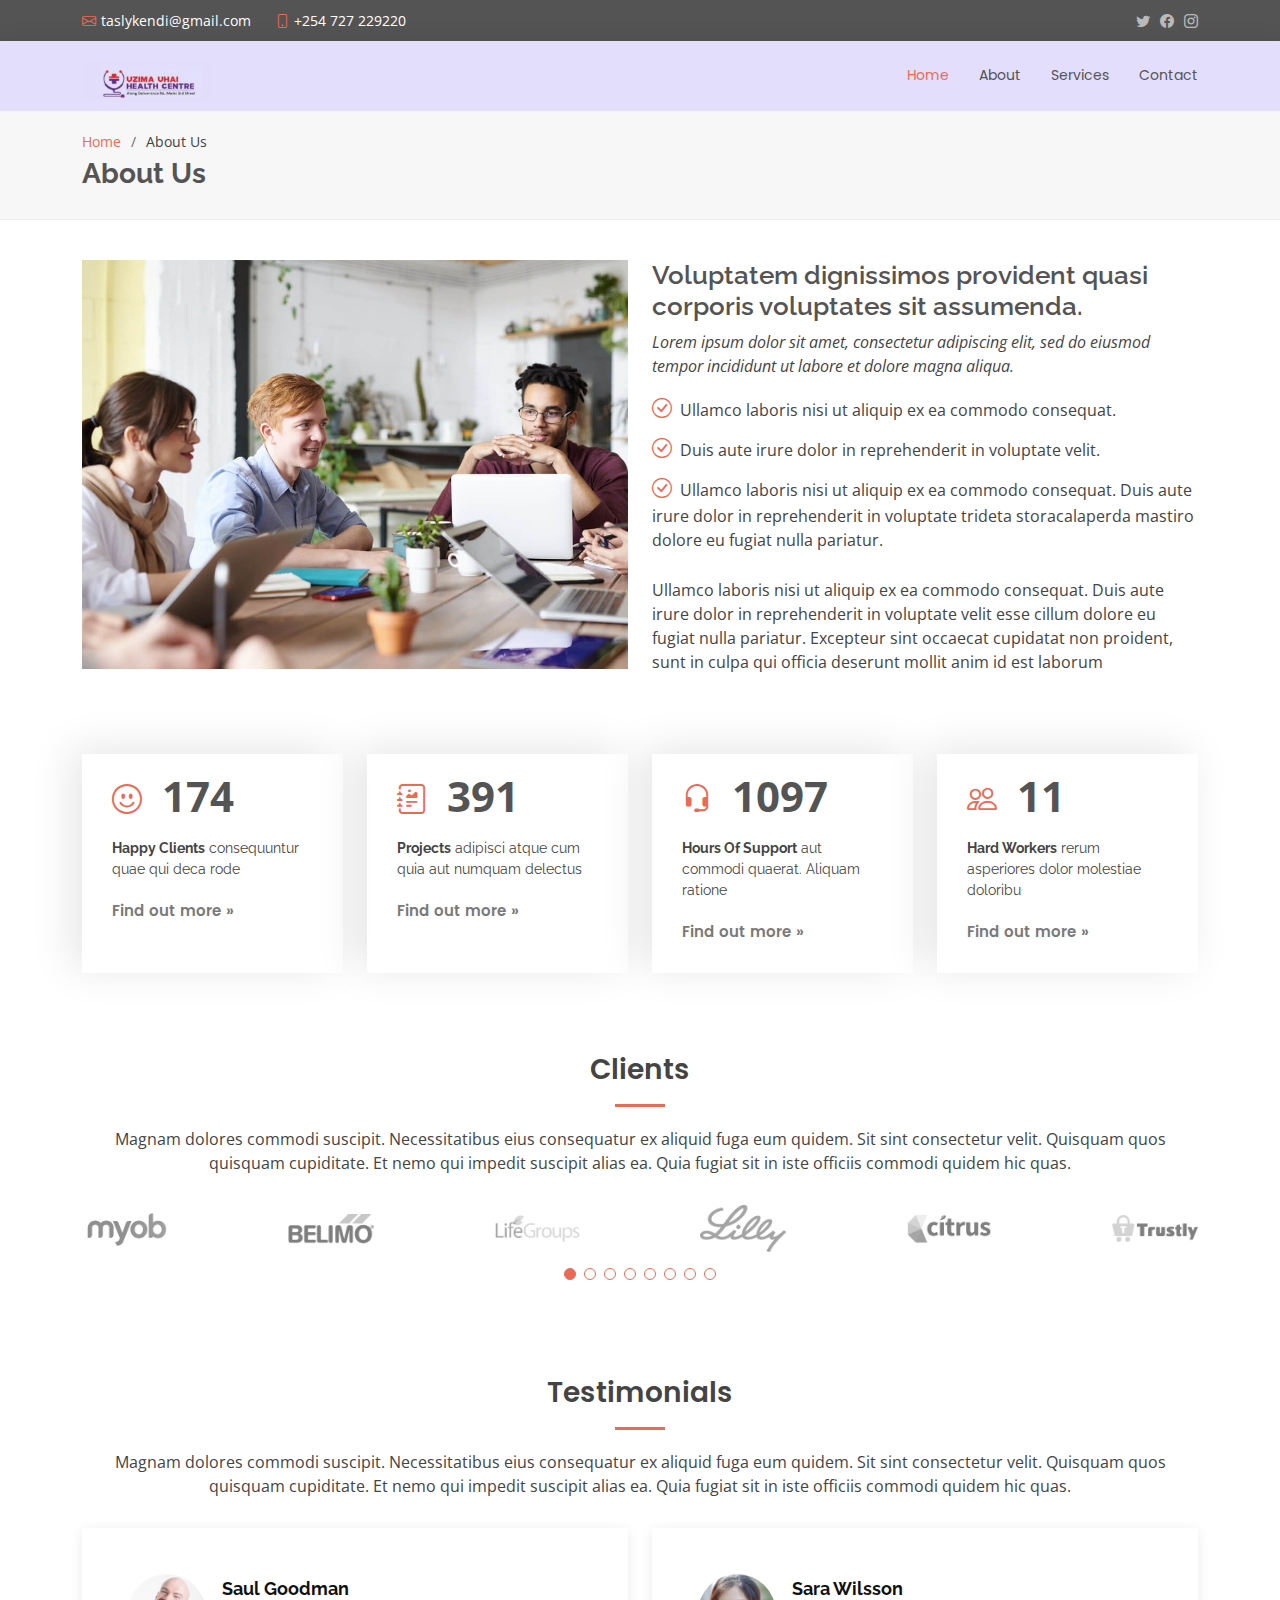
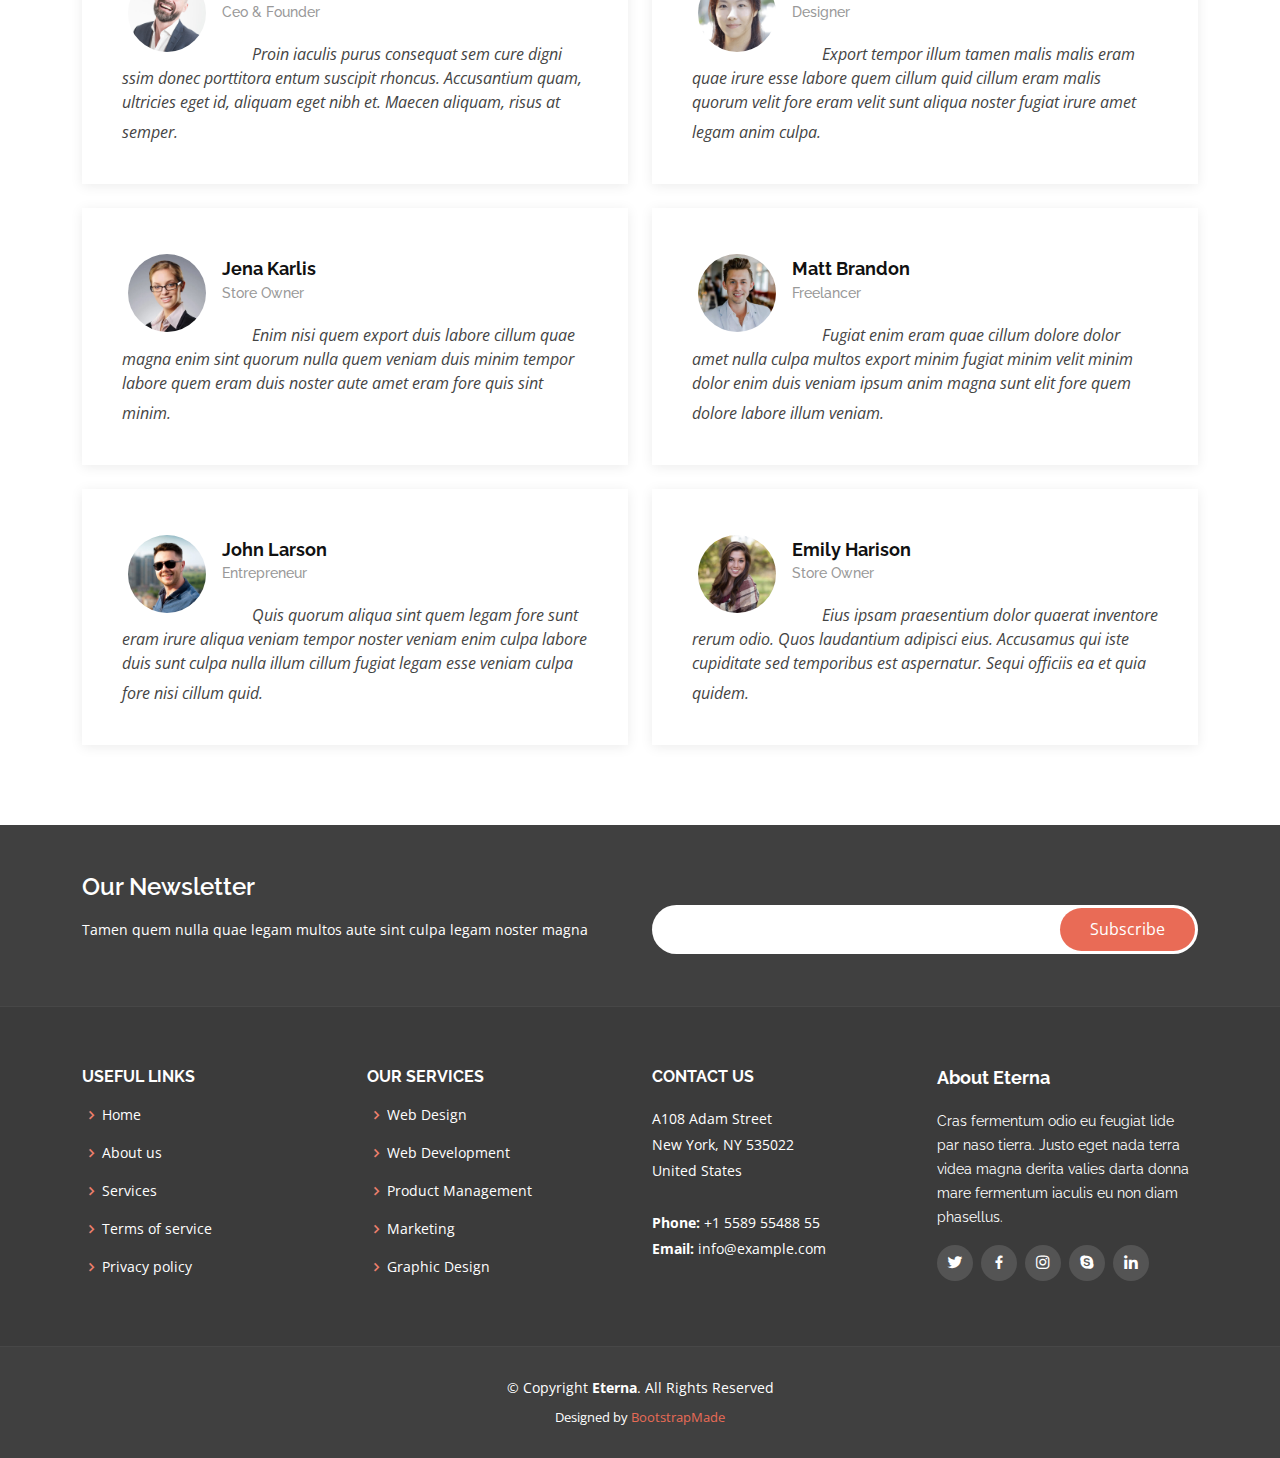
==== about.html @ c2552d01 "intial commit" ====
<!DOCTYPE html>
<html lang="en">

<head>
  <meta charset="utf-8">
  <meta content="width=device-width, initial-scale=1.0" name="viewport">

  <title>About - Uzima Uhai Heath center</title>
  <meta content="" name="description">
  <meta content="" name="keywords">

  <!-- Favicons -->
  <link href="assets/img/favicon.png" rel="icon">
  <link href="assets/img/apple-touch-icon.png" rel="apple-touch-icon">

  <!-- Google Fonts -->
  <link href="https://fonts.googleapis.com/css?family=Open+Sans:300,300i,400,400i,600,600i,700,700i|Raleway:300,300i,400,400i,500,500i,600,600i,700,700i|Poppins:300,300i,400,400i,500,500i,600,600i,700,700i" rel="stylesheet">

  <!-- Vendor CSS Files -->
  <link href="assets/vendor/animate.css/animate.min.css" rel="stylesheet">
  <link href="assets/vendor/bootstrap/css/bootstrap.min.css" rel="stylesheet">
  <link href="assets/vendor/bootstrap-icons/bootstrap-icons.css" rel="stylesheet">
  <link href="assets/vendor/boxicons/css/boxicons.min.css" rel="stylesheet">
  <link href="assets/vendor/glightbox/css/glightbox.min.css" rel="stylesheet">
  <link href="assets/vendor/swiper/swiper-bundle.min.css" rel="stylesheet">

  <!-- Template Main CSS File -->
  <link href="assets/css/style.css" rel="stylesheet">

</head>

<body>

  <!-- ======= Top Bar ======= -->
  <section id="topbar" class="d-flex align-items-center">
    <div class="container d-flex justify-content-center justify-content-md-between">
      <div class="contact-info d-flex align-items-center">
        <i class="bi bi-envelope d-flex align-items-center"><a href="mailto:contact@example.com">taslykendi@gmail.com</a></i>
        <i class="bi bi-phone d-flex align-items-center ms-4"><span>+254 727 229220</span></i>
      </div>
      <div class="social-links d-none d-md-flex align-items-center">
        <a href="#" class="twitter"><i class="bi bi-twitter"></i></a>
        <a href="#" class="facebook"><i class="bi bi-facebook"></i></a>
        <a href="#" class="instagram"><i class="bi bi-instagram"></i></a>
      </div>
    </div>
  </section>
 <!-- ======= Header ======= -->
 <header id="header" class="d-flex align-items-center">
  <div class="container d-flex justify-content-between align-items-center">

    <div class="logo">
      <h1><a href="index.html"></a></h1>
      <!-- Uncomment below if you prefer to use an image logo -->
      <a href="index.html"><img src="assets/img/logo.jpeg" alt="" class="img-fluid"></a>
    </div>

    <nav id="navbar" class="navbar">
      <ul>
        <li><a class="active" href="index.html">Home</a></li>
        <li><a href="about.html">About</a></li>
        <li><a href="services.html">Services</a></li>
        <li><a href="contact.html">Contact</a></li>
      </ul>
      <i class="bi bi-list mobile-nav-toggle"></i>
    </nav><!-- .navbar -->

  </div>
</header><!-- End Header -->


  <main id="main">

    <!-- ======= Breadcrumbs ======= -->
    <section id="breadcrumbs" class="breadcrumbs">
      <div class="container">

        <ol>
          <li><a href="index.html">Home</a></li>
          <li>About Us</li>
        </ol>
        <h2>About Us</h2>

      </div>
    </section><!-- End Breadcrumbs -->

    <!-- ======= About Section ======= -->
    <section id="about" class="about">
      <div class="container">

        <div class="row">
          <div class="col-lg-6">
            <img src="assets/img/about.jpg" class="img-fluid" alt="">
          </div>
          <div class="col-lg-6 pt-4 pt-lg-0 content">
            <h3>Voluptatem dignissimos provident quasi corporis voluptates sit assumenda.</h3>
            <p class="fst-italic">
              Lorem ipsum dolor sit amet, consectetur adipiscing elit, sed do eiusmod tempor incididunt ut labore et dolore
              magna aliqua.
            </p>
            <ul>
              <li><i class="bi bi-check-circle"></i> Ullamco laboris nisi ut aliquip ex ea commodo consequat.</li>
              <li><i class="bi bi-check-circle"></i> Duis aute irure dolor in reprehenderit in voluptate velit.</li>
              <li><i class="bi bi-check-circle"></i> Ullamco laboris nisi ut aliquip ex ea commodo consequat. Duis aute irure dolor in reprehenderit in voluptate trideta storacalaperda mastiro dolore eu fugiat nulla pariatur.</li>
            </ul>
            <p>
              Ullamco laboris nisi ut aliquip ex ea commodo consequat. Duis aute irure dolor in reprehenderit in voluptate
              velit esse cillum dolore eu fugiat nulla pariatur. Excepteur sint occaecat cupidatat non proident, sunt in
              culpa qui officia deserunt mollit anim id est laborum
            </p>
          </div>
        </div>

      </div>
    </section><!-- End About Section -->

    <!-- ======= Counts Section ======= -->
    <section id="counts" class="counts">
      <div class="container">

        <div class="row no-gutters">

          <div class="col-lg-3 col-md-6 d-md-flex align-items-md-stretch">
            <div class="count-box">
              <i class="bi bi-emoji-smile"></i>
              <span data-purecounter-start="0" data-purecounter-end="232" data-purecounter-duration="1" class="purecounter"></span>
              <p><strong>Happy Clients</strong> consequuntur quae qui deca rode</p>
              <a href="#">Find out more &raquo;</a>
            </div>
          </div>

          <div class="col-lg-3 col-md-6 d-md-flex align-items-md-stretch">
            <div class="count-box">
              <i class="bi bi-journal-richtext"></i>
              <span data-purecounter-start="0" data-purecounter-end="521" data-purecounter-duration="1" class="purecounter"></span>
              <p><strong>Projects</strong> adipisci atque cum quia aut numquam delectus</p>
              <a href="#">Find out more &raquo;</a>
            </div>
          </div>

          <div class="col-lg-3 col-md-6 d-md-flex align-items-md-stretch">
            <div class="count-box">
              <i class="bi bi-headset"></i>
              <span data-purecounter-start="0" data-purecounter-end="1463" data-purecounter-duration="1" class="purecounter"></span>
              <p><strong>Hours Of Support</strong> aut commodi quaerat. Aliquam ratione</p>
              <a href="#">Find out more &raquo;</a>
            </div>
          </div>

          <div class="col-lg-3 col-md-6 d-md-flex align-items-md-stretch">
            <div class="count-box">
              <i class="bi bi-people"></i>
              <span data-purecounter-start="0" data-purecounter-end="15" data-purecounter-duration="1" class="purecounter"></span>
              <p><strong>Hard Workers</strong> rerum asperiores dolor molestiae doloribu</p>
              <a href="#">Find out more &raquo;</a>
            </div>
          </div>

        </div>

      </div>
    </section><!-- End Counts Section -->

    <!-- ======= Clients Section ======= -->
    <section id="clients" class="clients">
      <div class="container">

        <div class="section-title">
          <h2>Clients</h2>
          <p>Magnam dolores commodi suscipit. Necessitatibus eius consequatur ex aliquid fuga eum quidem. Sit sint consectetur velit. Quisquam quos quisquam cupiditate. Et nemo qui impedit suscipit alias ea. Quia fugiat sit in iste officiis commodi quidem hic quas.</p>
        </div>

        <div class="clients-slider swiper">
          <div class="swiper-wrapper align-items-center">
            <div class="swiper-slide"><img src="assets/img/clients/client-1.png" class="img-fluid" alt=""></div>
            <div class="swiper-slide"><img src="assets/img/clients/client-2.png" class="img-fluid" alt=""></div>
            <div class="swiper-slide"><img src="assets/img/clients/client-3.png" class="img-fluid" alt=""></div>
            <div class="swiper-slide"><img src="assets/img/clients/client-4.png" class="img-fluid" alt=""></div>
            <div class="swiper-slide"><img src="assets/img/clients/client-5.png" class="img-fluid" alt=""></div>
            <div class="swiper-slide"><img src="assets/img/clients/client-6.png" class="img-fluid" alt=""></div>
            <div class="swiper-slide"><img src="assets/img/clients/client-7.png" class="img-fluid" alt=""></div>
            <div class="swiper-slide"><img src="assets/img/clients/client-8.png" class="img-fluid" alt=""></div>
          </div>
          <div class="swiper-pagination"></div>
        </div>

      </div>
    </section><!-- End Clients Section -->

    <!-- ======= Testimonials Section ======= -->
    <section id="testimonials" class="testimonials">
      <div class="container">

        <div class="section-title">
          <h2>Testimonials</h2>
          <p>Magnam dolores commodi suscipit. Necessitatibus eius consequatur ex aliquid fuga eum quidem. Sit sint consectetur velit. Quisquam quos quisquam cupiditate. Et nemo qui impedit suscipit alias ea. Quia fugiat sit in iste officiis commodi quidem hic quas.</p>
        </div>

        <div class="row">

          <div class="col-lg-6">
            <div class="testimonial-item">
              <img src="assets/img/testimonials/testimonials-1.jpg" class="testimonial-img" alt="">
              <h3>Saul Goodman</h3>
              <h4>Ceo &amp; Founder</h4>
              <p>
                <i class="bx bxs-quote-alt-left quote-icon-left"></i>
                Proin iaculis purus consequat sem cure digni ssim donec porttitora entum suscipit rhoncus. Accusantium quam, ultricies eget id, aliquam eget nibh et. Maecen aliquam, risus at semper.
                <i class="bx bxs-quote-alt-right quote-icon-right"></i>
              </p>
            </div>
          </div>

          <div class="col-lg-6">
            <div class="testimonial-item mt-4 mt-lg-0">
              <img src="assets/img/testimonials/testimonials-2.jpg" class="testimonial-img" alt="">
              <h3>Sara Wilsson</h3>
              <h4>Designer</h4>
              <p>
                <i class="bx bxs-quote-alt-left quote-icon-left"></i>
                Export tempor illum tamen malis malis eram quae irure esse labore quem cillum quid cillum eram malis quorum velit fore eram velit sunt aliqua noster fugiat irure amet legam anim culpa.
                <i class="bx bxs-quote-alt-right quote-icon-right"></i>
              </p>
            </div>
          </div>

          <div class="col-lg-6">
            <div class="testimonial-item mt-4">
              <img src="assets/img/testimonials/testimonials-3.jpg" class="testimonial-img" alt="">
              <h3>Jena Karlis</h3>
              <h4>Store Owner</h4>
              <p>
                <i class="bx bxs-quote-alt-left quote-icon-left"></i>
                Enim nisi quem export duis labore cillum quae magna enim sint quorum nulla quem veniam duis minim tempor labore quem eram duis noster aute amet eram fore quis sint minim.
                <i class="bx bxs-quote-alt-right quote-icon-right"></i>
              </p>
            </div>
          </div>

          <div class="col-lg-6">
            <div class="testimonial-item mt-4">
              <img src="assets/img/testimonials/testimonials-4.jpg" class="testimonial-img" alt="">
              <h3>Matt Brandon</h3>
              <h4>Freelancer</h4>
              <p>
                <i class="bx bxs-quote-alt-left quote-icon-left"></i>
                Fugiat enim eram quae cillum dolore dolor amet nulla culpa multos export minim fugiat minim velit minim dolor enim duis veniam ipsum anim magna sunt elit fore quem dolore labore illum veniam.
                <i class="bx bxs-quote-alt-right quote-icon-right"></i>
              </p>
            </div>
          </div>

          <div class="col-lg-6">
            <div class="testimonial-item mt-4">
              <img src="assets/img/testimonials/testimonials-5.jpg" class="testimonial-img" alt="">
              <h3>John Larson</h3>
              <h4>Entrepreneur</h4>
              <p>
                <i class="bx bxs-quote-alt-left quote-icon-left"></i>
                Quis quorum aliqua sint quem legam fore sunt eram irure aliqua veniam tempor noster veniam enim culpa labore duis sunt culpa nulla illum cillum fugiat legam esse veniam culpa fore nisi cillum quid.
                <i class="bx bxs-quote-alt-right quote-icon-right"></i>
              </p>
            </div>
          </div>

          <div class="col-lg-6">
            <div class="testimonial-item mt-4">
              <img src="assets/img/testimonials/testimonials-6.jpg" class="testimonial-img" alt="">
              <h3>Emily Harison</h3>
              <h4>Store Owner</h4>
              <p>
                <i class="bx bxs-quote-alt-left quote-icon-left"></i>
                Eius ipsam praesentium dolor quaerat inventore rerum odio. Quos laudantium adipisci eius. Accusamus qui iste cupiditate sed temporibus est aspernatur. Sequi officiis ea et quia quidem.
                <i class="bx bxs-quote-alt-right quote-icon-right"></i>
              </p>
            </div>
          </div>

        </div>

      </div>
    </section><!-- End Testimonials Section -->

  </main><!-- End #main -->

  <!-- ======= Footer ======= -->
  <footer id="footer">

    <div class="footer-newsletter">
      <div class="container">
        <div class="row">
          <div class="col-lg-6">
            <h4>Our Newsletter</h4>
            <p>Tamen quem nulla quae legam multos aute sint culpa legam noster magna</p>
          </div>
          <div class="col-lg-6">
            <form action="" method="post">
              <input type="email" name="email"><input type="submit" value="Subscribe">
            </form>
          </div>
        </div>
      </div>
    </div>

    <div class="footer-top">
      <div class="container">
        <div class="row">

          <div class="col-lg-3 col-md-6 footer-links">
            <h4>Useful Links</h4>
            <ul>
              <li><i class="bx bx-chevron-right"></i> <a href="#">Home</a></li>
              <li><i class="bx bx-chevron-right"></i> <a href="#">About us</a></li>
              <li><i class="bx bx-chevron-right"></i> <a href="#">Services</a></li>
              <li><i class="bx bx-chevron-right"></i> <a href="#">Terms of service</a></li>
              <li><i class="bx bx-chevron-right"></i> <a href="#">Privacy policy</a></li>
            </ul>
          </div>

          <div class="col-lg-3 col-md-6 footer-links">
            <h4>Our Services</h4>
            <ul>
              <li><i class="bx bx-chevron-right"></i> <a href="#">Web Design</a></li>
              <li><i class="bx bx-chevron-right"></i> <a href="#">Web Development</a></li>
              <li><i class="bx bx-chevron-right"></i> <a href="#">Product Management</a></li>
              <li><i class="bx bx-chevron-right"></i> <a href="#">Marketing</a></li>
              <li><i class="bx bx-chevron-right"></i> <a href="#">Graphic Design</a></li>
            </ul>
          </div>

          <div class="col-lg-3 col-md-6 footer-contact">
            <h4>Contact Us</h4>
            <p>
              A108 Adam Street <br>
              New York, NY 535022<br>
              United States <br><br>
              <strong>Phone:</strong> +1 5589 55488 55<br>
              <strong>Email:</strong> info@example.com<br>
            </p>

          </div>

          <div class="col-lg-3 col-md-6 footer-info">
            <h3>About Eterna</h3>
            <p>Cras fermentum odio eu feugiat lide par naso tierra. Justo eget nada terra videa magna derita valies darta donna mare fermentum iaculis eu non diam phasellus.</p>
            <div class="social-links mt-3">
              <a href="#" class="twitter"><i class="bx bxl-twitter"></i></a>
              <a href="#" class="facebook"><i class="bx bxl-facebook"></i></a>
              <a href="#" class="instagram"><i class="bx bxl-instagram"></i></a>
              <a href="#" class="google-plus"><i class="bx bxl-skype"></i></a>
              <a href="#" class="linkedin"><i class="bx bxl-linkedin"></i></a>
            </div>
          </div>

        </div>
      </div>
    </div>

    <div class="container">
      <div class="copyright">
        &copy; Copyright <strong><span>Eterna</span></strong>. All Rights Reserved
      </div>
      <div class="credits">
        <!-- All the links in the footer should remain intact. -->
        <!-- You can delete the links only if you purchased the pro version. -->
        <!-- Licensing information: https://bootstrapmade.com/license/ -->
        <!-- Purchase the pro version with working PHP/AJAX contact form: https://bootstrapmade.com/eterna-free-multipurpose-bootstrap-template/ -->
        Designed by <a href="https://bootstrapmade.com/">BootstrapMade</a>
      </div>
    </div>
  </footer><!-- End Footer -->

  <a href="#" class="back-to-top d-flex align-items-center justify-content-center"><i class="bi bi-arrow-up-short"></i></a>

  <!-- Vendor JS Files -->
  <script src="assets/vendor/purecounter/purecounter_vanilla.js"></script>
  <script src="assets/vendor/bootstrap/js/bootstrap.bundle.min.js"></script>
  <script src="assets/vendor/glightbox/js/glightbox.min.js"></script>
  <script src="assets/vendor/isotope-layout/isotope.pkgd.min.js"></script>
  <script src="assets/vendor/swiper/swiper-bundle.min.js"></script>
  <script src="assets/vendor/waypoints/noframework.waypoints.js"></script>
  <script src="assets/vendor/php-email-form/validate.js"></script>

  <!-- Template Main JS File -->
  <script src="assets/js/main.js"></script>

</body>

</html>
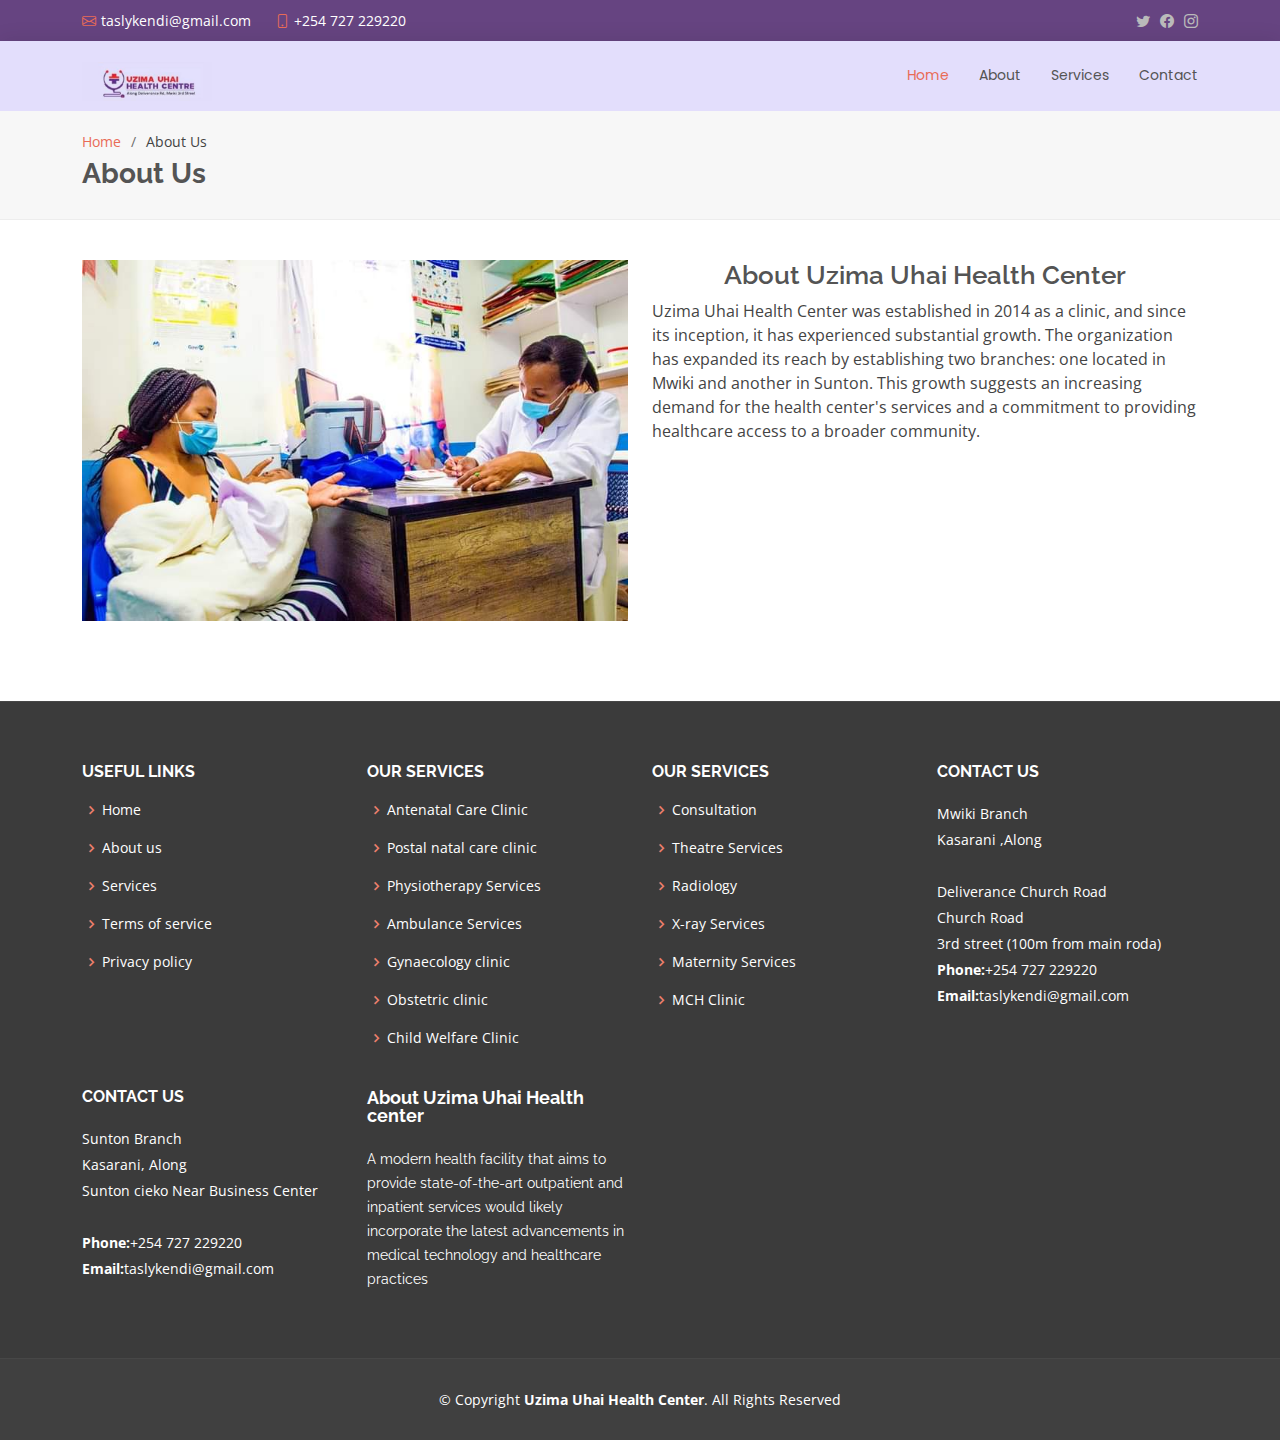
==== commit 7d4025ea: "updated" ====
--- a/about.html
+++ b/about.html
@@ -10,7 +10,7 @@
   <meta content="" name="keywords">
 
   <!-- Favicons -->
-  <link href="assets/img/favicon.png" rel="icon">
+  <link href="assets/img/favicon.ico" rel="icon">
   <link href="assets/img/apple-touch-icon.png" rel="apple-touch-icon">
 
   <!-- Google Fonts -->
@@ -90,24 +90,14 @@
 
         <div class="row">
           <div class="col-lg-6">
-            <img src="assets/img/about.jpg" class="img-fluid" alt="">
+            <img src="assets/img/about.jpeg" class="img-fluid" alt="">
           </div>
           <div class="col-lg-6 pt-4 pt-lg-0 content">
-            <h3>Voluptatem dignissimos provident quasi corporis voluptates sit assumenda.</h3>
-            <p class="fst-italic">
-              Lorem ipsum dolor sit amet, consectetur adipiscing elit, sed do eiusmod tempor incididunt ut labore et dolore
-              magna aliqua.
-            </p>
-            <ul>
-              <li><i class="bi bi-check-circle"></i> Ullamco laboris nisi ut aliquip ex ea commodo consequat.</li>
-              <li><i class="bi bi-check-circle"></i> Duis aute irure dolor in reprehenderit in voluptate velit.</li>
-              <li><i class="bi bi-check-circle"></i> Ullamco laboris nisi ut aliquip ex ea commodo consequat. Duis aute irure dolor in reprehenderit in voluptate trideta storacalaperda mastiro dolore eu fugiat nulla pariatur.</li>
-            </ul>
+            <h3 style="text-align: center;">About Uzima Uhai Health Center</h3>
             <p>
-              Ullamco laboris nisi ut aliquip ex ea commodo consequat. Duis aute irure dolor in reprehenderit in voluptate
-              velit esse cillum dolore eu fugiat nulla pariatur. Excepteur sint occaecat cupidatat non proident, sunt in
-              culpa qui officia deserunt mollit anim id est laborum
-            </p>
+              Uzima Uhai Health Center was established in 2014 as a clinic, and since its inception, it has experienced substantial growth. The organization has expanded its reach by establishing two branches: one located in Mwiki and another in Sunton. This growth suggests an increasing demand for the health center's services and a commitment to providing healthcare access to a broader community.
+            </p>
+
           </div>
         </div>
 
@@ -115,7 +105,7 @@
     </section><!-- End About Section -->
 
     <!-- ======= Counts Section ======= -->
-    <section id="counts" class="counts">
+    <!-- <section id="counts" class="counts">
       <div class="container">
 
         <div class="row no-gutters">
@@ -159,149 +149,15 @@
         </div>
 
       </div>
-    </section><!-- End Counts Section -->
-
-    <!-- ======= Clients Section ======= -->
-    <section id="clients" class="clients">
-      <div class="container">
-
-        <div class="section-title">
-          <h2>Clients</h2>
-          <p>Magnam dolores commodi suscipit. Necessitatibus eius consequatur ex aliquid fuga eum quidem. Sit sint consectetur velit. Quisquam quos quisquam cupiditate. Et nemo qui impedit suscipit alias ea. Quia fugiat sit in iste officiis commodi quidem hic quas.</p>
-        </div>
-
-        <div class="clients-slider swiper">
-          <div class="swiper-wrapper align-items-center">
-            <div class="swiper-slide"><img src="assets/img/clients/client-1.png" class="img-fluid" alt=""></div>
-            <div class="swiper-slide"><img src="assets/img/clients/client-2.png" class="img-fluid" alt=""></div>
-            <div class="swiper-slide"><img src="assets/img/clients/client-3.png" class="img-fluid" alt=""></div>
-            <div class="swiper-slide"><img src="assets/img/clients/client-4.png" class="img-fluid" alt=""></div>
-            <div class="swiper-slide"><img src="assets/img/clients/client-5.png" class="img-fluid" alt=""></div>
-            <div class="swiper-slide"><img src="assets/img/clients/client-6.png" class="img-fluid" alt=""></div>
-            <div class="swiper-slide"><img src="assets/img/clients/client-7.png" class="img-fluid" alt=""></div>
-            <div class="swiper-slide"><img src="assets/img/clients/client-8.png" class="img-fluid" alt=""></div>
-          </div>
-          <div class="swiper-pagination"></div>
-        </div>
-
-      </div>
-    </section><!-- End Clients Section -->
-
-    <!-- ======= Testimonials Section ======= -->
-    <section id="testimonials" class="testimonials">
-      <div class="container">
-
-        <div class="section-title">
-          <h2>Testimonials</h2>
-          <p>Magnam dolores commodi suscipit. Necessitatibus eius consequatur ex aliquid fuga eum quidem. Sit sint consectetur velit. Quisquam quos quisquam cupiditate. Et nemo qui impedit suscipit alias ea. Quia fugiat sit in iste officiis commodi quidem hic quas.</p>
-        </div>
-
-        <div class="row">
-
-          <div class="col-lg-6">
-            <div class="testimonial-item">
-              <img src="assets/img/testimonials/testimonials-1.jpg" class="testimonial-img" alt="">
-              <h3>Saul Goodman</h3>
-              <h4>Ceo &amp; Founder</h4>
-              <p>
-                <i class="bx bxs-quote-alt-left quote-icon-left"></i>
-                Proin iaculis purus consequat sem cure digni ssim donec porttitora entum suscipit rhoncus. Accusantium quam, ultricies eget id, aliquam eget nibh et. Maecen aliquam, risus at semper.
-                <i class="bx bxs-quote-alt-right quote-icon-right"></i>
-              </p>
-            </div>
-          </div>
-
-          <div class="col-lg-6">
-            <div class="testimonial-item mt-4 mt-lg-0">
-              <img src="assets/img/testimonials/testimonials-2.jpg" class="testimonial-img" alt="">
-              <h3>Sara Wilsson</h3>
-              <h4>Designer</h4>
-              <p>
-                <i class="bx bxs-quote-alt-left quote-icon-left"></i>
-                Export tempor illum tamen malis malis eram quae irure esse labore quem cillum quid cillum eram malis quorum velit fore eram velit sunt aliqua noster fugiat irure amet legam anim culpa.
-                <i class="bx bxs-quote-alt-right quote-icon-right"></i>
-              </p>
-            </div>
-          </div>
-
-          <div class="col-lg-6">
-            <div class="testimonial-item mt-4">
-              <img src="assets/img/testimonials/testimonials-3.jpg" class="testimonial-img" alt="">
-              <h3>Jena Karlis</h3>
-              <h4>Store Owner</h4>
-              <p>
-                <i class="bx bxs-quote-alt-left quote-icon-left"></i>
-                Enim nisi quem export duis labore cillum quae magna enim sint quorum nulla quem veniam duis minim tempor labore quem eram duis noster aute amet eram fore quis sint minim.
-                <i class="bx bxs-quote-alt-right quote-icon-right"></i>
-              </p>
-            </div>
-          </div>
-
-          <div class="col-lg-6">
-            <div class="testimonial-item mt-4">
-              <img src="assets/img/testimonials/testimonials-4.jpg" class="testimonial-img" alt="">
-              <h3>Matt Brandon</h3>
-              <h4>Freelancer</h4>
-              <p>
-                <i class="bx bxs-quote-alt-left quote-icon-left"></i>
-                Fugiat enim eram quae cillum dolore dolor amet nulla culpa multos export minim fugiat minim velit minim dolor enim duis veniam ipsum anim magna sunt elit fore quem dolore labore illum veniam.
-                <i class="bx bxs-quote-alt-right quote-icon-right"></i>
-              </p>
-            </div>
-          </div>
-
-          <div class="col-lg-6">
-            <div class="testimonial-item mt-4">
-              <img src="assets/img/testimonials/testimonials-5.jpg" class="testimonial-img" alt="">
-              <h3>John Larson</h3>
-              <h4>Entrepreneur</h4>
-              <p>
-                <i class="bx bxs-quote-alt-left quote-icon-left"></i>
-                Quis quorum aliqua sint quem legam fore sunt eram irure aliqua veniam tempor noster veniam enim culpa labore duis sunt culpa nulla illum cillum fugiat legam esse veniam culpa fore nisi cillum quid.
-                <i class="bx bxs-quote-alt-right quote-icon-right"></i>
-              </p>
-            </div>
-          </div>
-
-          <div class="col-lg-6">
-            <div class="testimonial-item mt-4">
-              <img src="assets/img/testimonials/testimonials-6.jpg" class="testimonial-img" alt="">
-              <h3>Emily Harison</h3>
-              <h4>Store Owner</h4>
-              <p>
-                <i class="bx bxs-quote-alt-left quote-icon-left"></i>
-                Eius ipsam praesentium dolor quaerat inventore rerum odio. Quos laudantium adipisci eius. Accusamus qui iste cupiditate sed temporibus est aspernatur. Sequi officiis ea et quia quidem.
-                <i class="bx bxs-quote-alt-right quote-icon-right"></i>
-              </p>
-            </div>
-          </div>
-
-        </div>
-
-      </div>
-    </section><!-- End Testimonials Section -->
+    </section> -->
+    <!-- End Counts Section -->
+
+  
 
   </main><!-- End #main -->
 
   <!-- ======= Footer ======= -->
   <footer id="footer">
-
-    <div class="footer-newsletter">
-      <div class="container">
-        <div class="row">
-          <div class="col-lg-6">
-            <h4>Our Newsletter</h4>
-            <p>Tamen quem nulla quae legam multos aute sint culpa legam noster magna</p>
-          </div>
-          <div class="col-lg-6">
-            <form action="" method="post">
-              <input type="email" name="email"><input type="submit" value="Subscribe">
-            </form>
-          </div>
-        </div>
-      </div>
-    </div>
-
     <div class="footer-top">
       <div class="container">
         <div class="row">
@@ -320,36 +176,57 @@
           <div class="col-lg-3 col-md-6 footer-links">
             <h4>Our Services</h4>
             <ul>
-              <li><i class="bx bx-chevron-right"></i> <a href="#">Web Design</a></li>
-              <li><i class="bx bx-chevron-right"></i> <a href="#">Web Development</a></li>
-              <li><i class="bx bx-chevron-right"></i> <a href="#">Product Management</a></li>
-              <li><i class="bx bx-chevron-right"></i> <a href="#">Marketing</a></li>
-              <li><i class="bx bx-chevron-right"></i> <a href="#">Graphic Design</a></li>
+              <li><i class="bx bx-chevron-right"></i> <a href="#">Antenatal Care Clinic</a></li>
+              <li><i class="bx bx-chevron-right"></i> <a href="#">Postal natal care clinic</a></li>
+              <li><i class="bx bx-chevron-right"></i> <a href="#">Physiotherapy Services</a></li>
+              <li><i class="bx bx-chevron-right"></i> <a href="#">Ambulance Services</a></li>
+              <li><i class="bx bx-chevron-right"></i> <a href="#">Gynaecology clinic</a></li>
+              <li><i class="bx bx-chevron-right"></i> <a href="#">Obstetric clinic</a></li>
+              <li><i class="bx bx-chevron-right"></i> <a href="#">Child Welfare Clinic</a></li>
             </ul>
-          </div>
-
+          </div><div class="col-lg-3 col-md-6 footer-links">
+            <h4>Our Services</h4>
+            <ul>
+              <li><i class="bx bx-chevron-right"></i> <a href="#">Consultation</a></li>
+              <li><i class="bx bx-chevron-right"></i> <a href="#">Theatre Services</a></li>
+              <li><i class="bx bx-chevron-right"></i> <a href="#">Radiology</a></li>
+              <li><i class="bx bx-chevron-right"></i> <a href="#">X-ray Services</a></li>
+              <li><i class="bx bx-chevron-right"></i> <a href="#">Maternity Services</a></li>
+              <li><i class="bx bx-chevron-right"></i> <a href="#">MCH Clinic</a></li>
+            </ul>
+          </div>
           <div class="col-lg-3 col-md-6 footer-contact">
             <h4>Contact Us</h4>
             <p>
-              A108 Adam Street <br>
-              New York, NY 535022<br>
-              United States <br><br>
-              <strong>Phone:</strong> +1 5589 55488 55<br>
-              <strong>Email:</strong> info@example.com<br>
+              Mwiki Branch<br>
+              Kasarani ,Along<br>
+               <br> Deliverance Church Road <br>
+               Church Road <br>
+                  3rd street (100m from main roda) 
+                   <br>
+              <strong>Phone:</strong>+254 727 229220<br>
+              <strong>Email:</strong>taslykendi@gmail.com<br>
+            </p>
+
+          </div>
+          <div class="col-lg-3 col-md-6 footer-contact">
+            <h4>Contact Us</h4>
+            <p>
+              Sunton Branch<br>
+              Kasarani, Along <br>
+              Sunton cieko Near Business Center <br><br>
+              <strong>Phone:</strong>+254 727 229220<br>
+              <strong>Email:</strong>taslykendi@gmail.com<br>
             </p>
 
           </div>
 
           <div class="col-lg-3 col-md-6 footer-info">
-            <h3>About Eterna</h3>
-            <p>Cras fermentum odio eu feugiat lide par naso tierra. Justo eget nada terra videa magna derita valies darta donna mare fermentum iaculis eu non diam phasellus.</p>
-            <div class="social-links mt-3">
-              <a href="#" class="twitter"><i class="bx bxl-twitter"></i></a>
-              <a href="#" class="facebook"><i class="bx bxl-facebook"></i></a>
-              <a href="#" class="instagram"><i class="bx bxl-instagram"></i></a>
-              <a href="#" class="google-plus"><i class="bx bxl-skype"></i></a>
-              <a href="#" class="linkedin"><i class="bx bxl-linkedin"></i></a>
-            </div>
+            <h3>About Uzima Uhai Health center</h3>
+            <p>A modern health facility that aims to provide state-of-the-art outpatient and inpatient services would likely incorporate the latest advancements in medical technology and healthcare practices
+
+            </p>
+
           </div>
 
         </div>
@@ -358,15 +235,9 @@
 
     <div class="container">
       <div class="copyright">
-        &copy; Copyright <strong><span>Eterna</span></strong>. All Rights Reserved
-      </div>
-      <div class="credits">
-        <!-- All the links in the footer should remain intact. -->
-        <!-- You can delete the links only if you purchased the pro version. -->
-        <!-- Licensing information: https://bootstrapmade.com/license/ -->
-        <!-- Purchase the pro version with working PHP/AJAX contact form: https://bootstrapmade.com/eterna-free-multipurpose-bootstrap-template/ -->
-        Designed by <a href="https://bootstrapmade.com/">BootstrapMade</a>
-      </div>
+        &copy; Copyright <strong><span>Uzima Uhai Health Center</span></strong>. All Rights Reserved
+      </div>
+
     </div>
   </footer><!-- End Footer -->
 
--- a/assets/css/style.css
+++ b/assets/css/style.css
@@ -70,7 +70,7 @@
 # Top Bar
 --------------------------------------------------------------*/
 #topbar {
-  background: #545454;
+  background: #664481;
   padding: 10px 0;
   font-size: 14px;
 }
@@ -788,8 +788,8 @@
 }
 
 .services .icon-box:hover {
-  background: #e96b56;
-  border-color: #e96b56;
+  background: #664481;
+  border-color: #664481;
 }
 
 .services .icon-box:hover .icon {
@@ -1436,6 +1436,7 @@
   line-height: 24px;
   font-size: 14px;
   margin-bottom: 0;
+ color:#111
 }
 
 .contact .php-email-form {
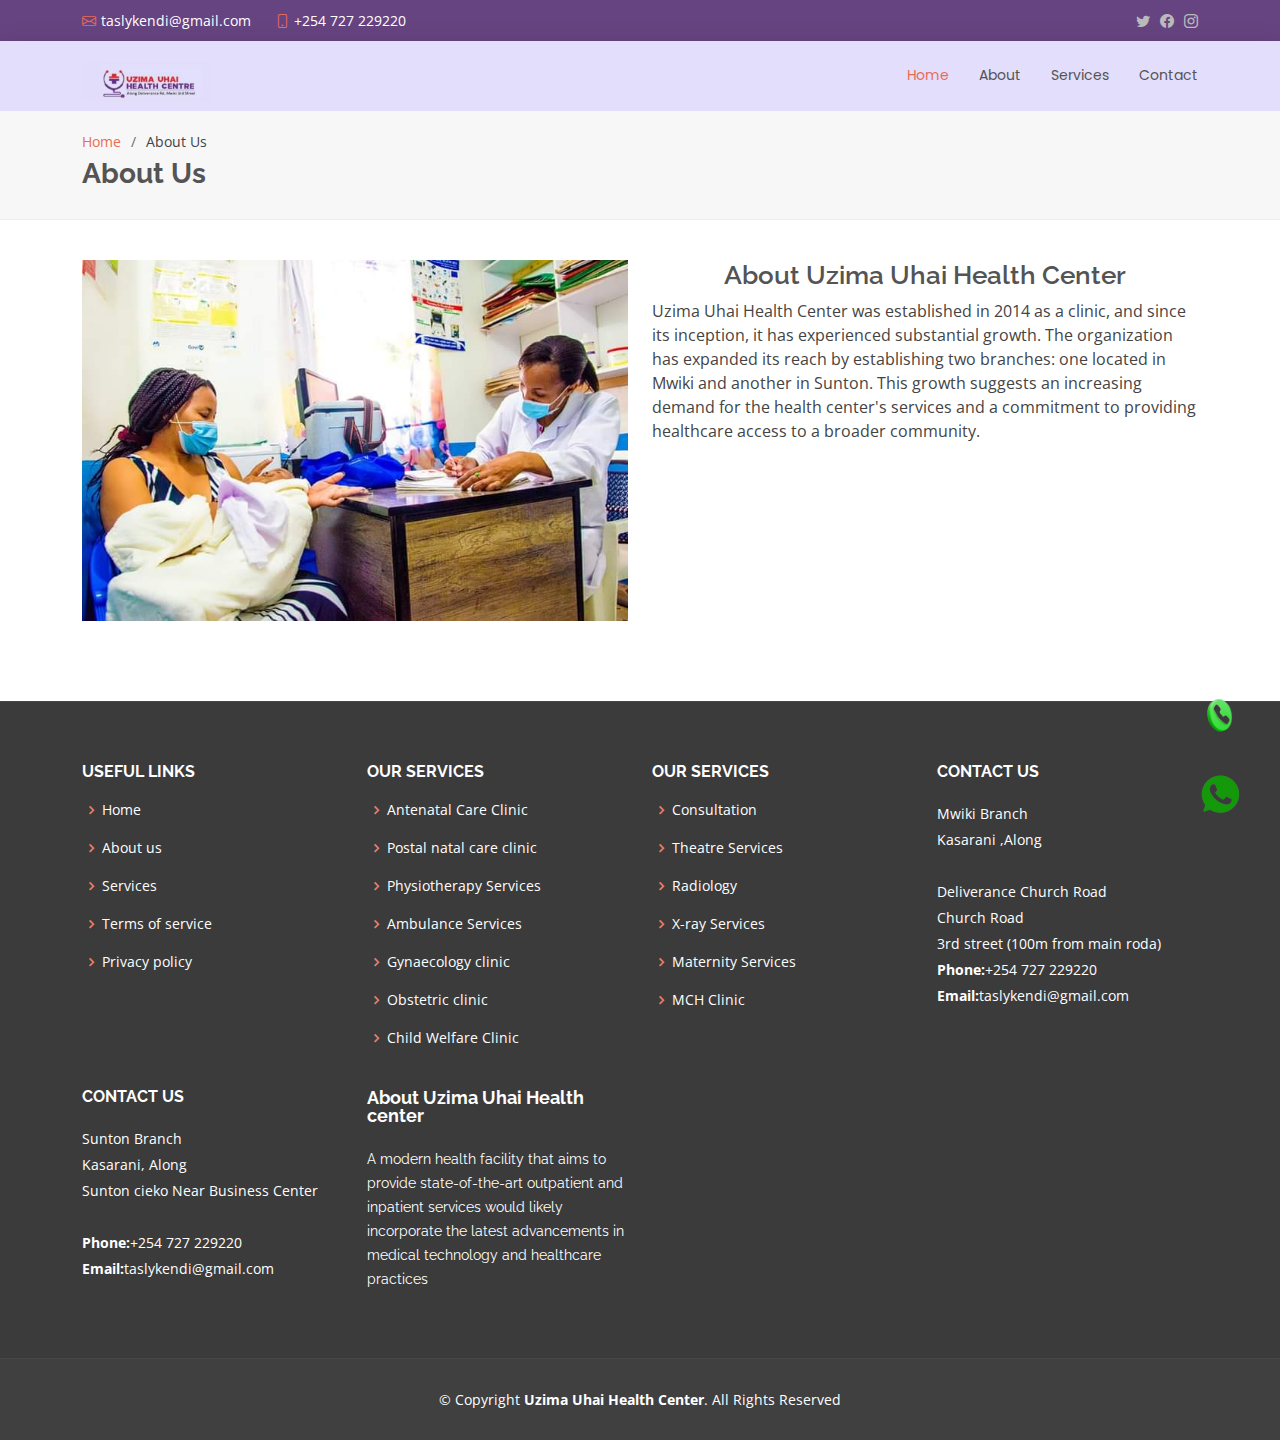
==== commit a2dc7ffa: "updated" ====
--- a/about.html
+++ b/about.html
@@ -240,7 +240,14 @@
 
     </div>
   </footer><!-- End Footer -->
-
+  <div id="contact-buttons">
+    <a href="tel:+254727229220" class="contact-button call">
+        <img src="assets/img/call.png" alt="Call Icon">
+    </a>
+    <a href="https://wa.me/0727229220" target="_blank" class="contact-button">
+        <img src="assets/img/whatsapp.png" alt="WhatsApp Icon">
+    </a>
+  </div>
   <a href="#" class="back-to-top d-flex align-items-center justify-content-center"><i class="bi bi-arrow-up-short"></i></a>
 
   <!-- Vendor JS Files -->
--- a/assets/css/style.css
+++ b/assets/css/style.css
@@ -676,13 +676,15 @@
 }
 
 .featured .icon-box h3 a {
-  color: #545454;
+  color: #664481;
+  font-weight: bolder;
   transition: 0.3s;
 }
 
 .featured .icon-box p {
-  color: #545454;
+  color: #e96b56;
   line-height: 24px;
+  font-weight: bolder;
   font-size: 14px;
   margin-bottom: 0;
 }
@@ -778,13 +780,16 @@
 }
 
 .services .icon-box h4 a {
-  color: #545454;
+  color: #664481;
+  font-weight: bolder;
 }
 
 .services .icon-box p {
   line-height: 24px;
   font-size: 14px;
+  font-weight: bolder;
   margin-bottom: 0;
+  color:#e96b56;
 }
 
 .services .icon-box:hover {
@@ -2214,4 +2219,39 @@
   text-align: center;
   font-size: 13px;
   color: #fff;
+}
+#contact-buttons {
+  position: fixed;
+  bottom: 20px;
+  right: 20px;
+  display: flex;
+  flex-direction: column;
+  align-items: flex-end;
+  margin-bottom: 40px;
+}
+
+.contact-button {
+  margin-bottom: 10px;
+  padding: 10px;
+  text-align: center;
+  text-decoration: none;
+  border: none;
+  border-radius: 5px;
+  cursor: pointer;
+  transition: background-color 0.3s;
+}
+
+.contact-button img {
+  width: 50px; /* Set the width of the image */
+  height: 50px; /* Set the height of the image */
+  margin-right: 5px; /* Add some spacing between image and text */
+}
+
+
+.contact-button:hover {
+  background-color: #128C7E; /* Darker green on hover for WhatsApp */
+}
+
+.contact-button.call:hover {
+  background-color: #1769AA; /* Darker blue on hover for Call */
 }